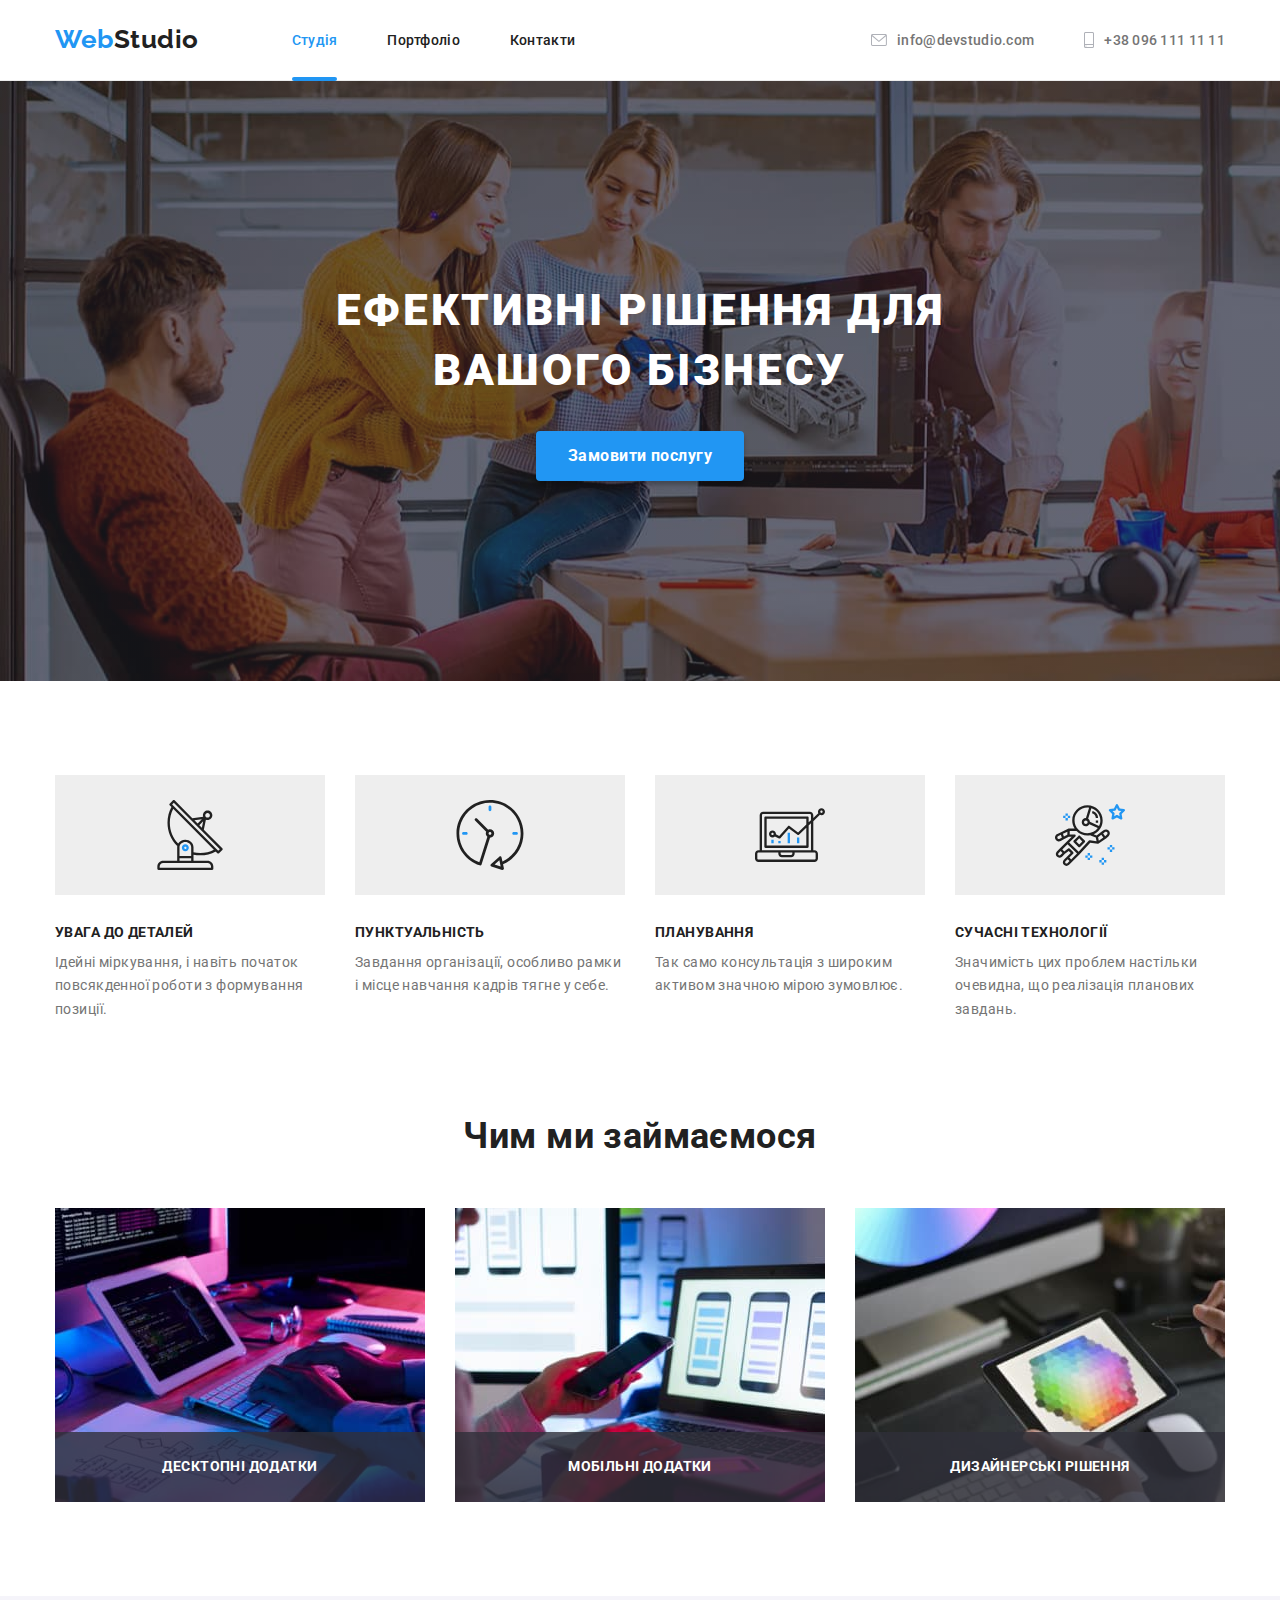
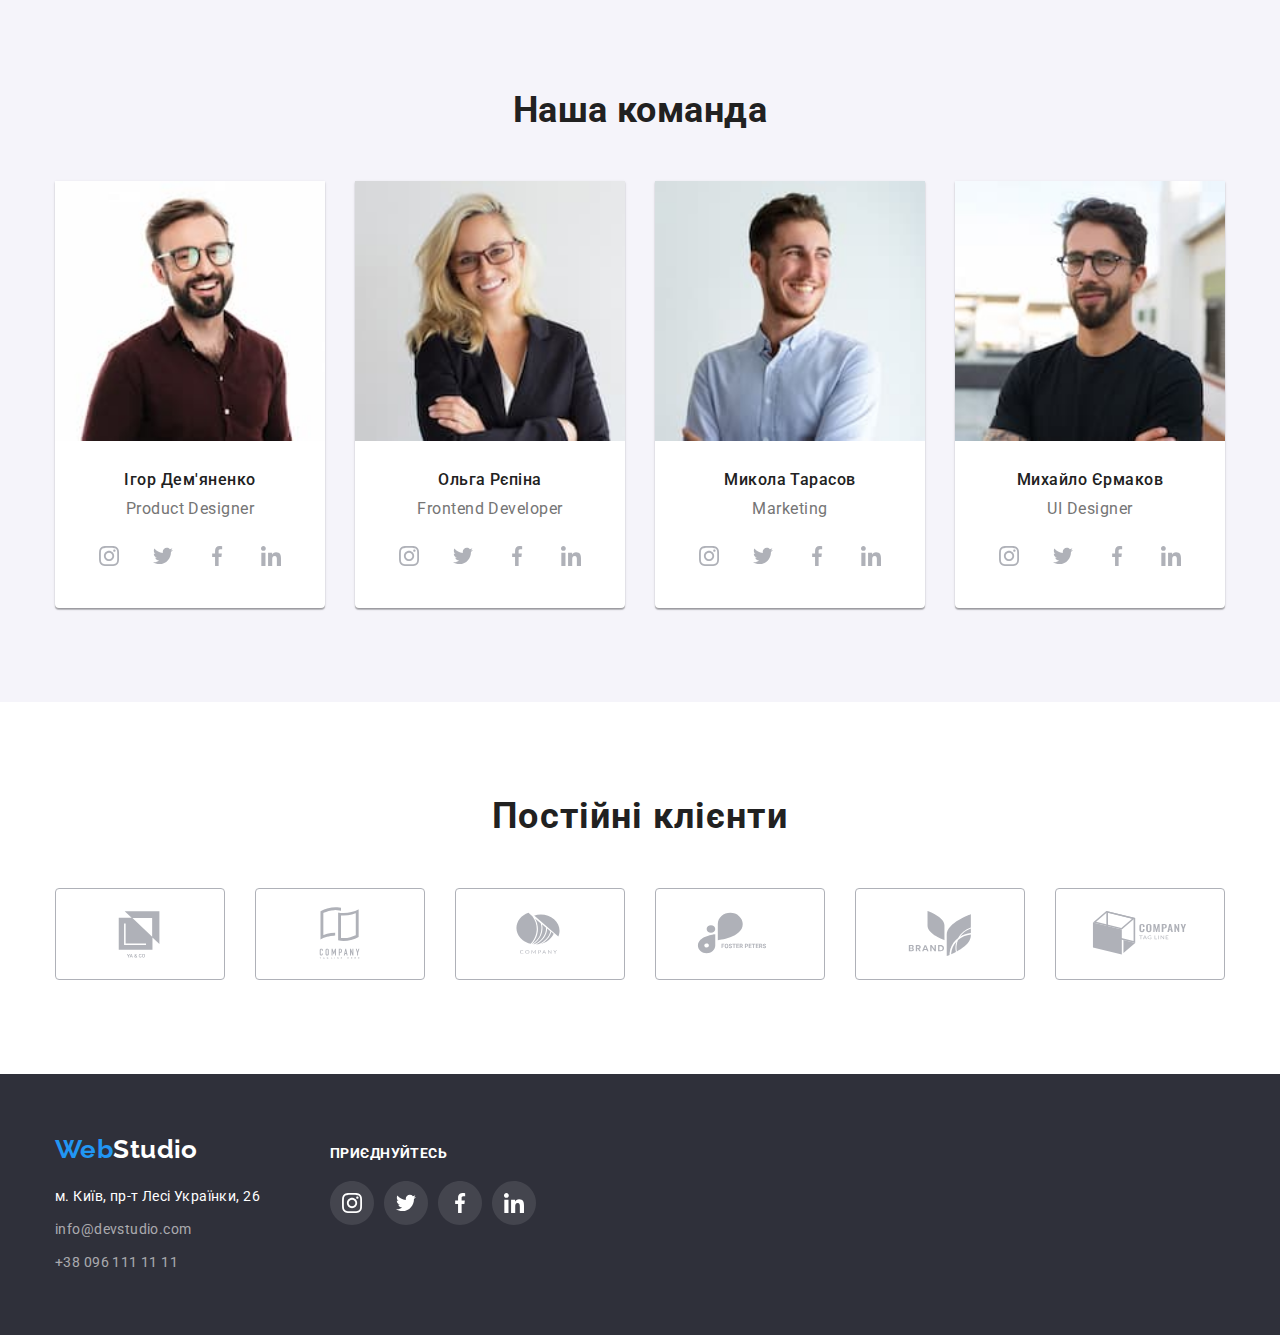
==== index.html @ b57c9b63 "added previos" ====
<!DOCTYPE html>
<html lang="uk">
  <head>
    <meta charset="UTF-8" />
    <meta http-equiv="X-UA-Compatible" content="IE=edge" />
    <meta name="viewport" content="width=device-width, initial-scale=1.0" />
    <title>Студія</title>
    <link
      rel="stylesheet"
      href="https://cdnjs.cloudflare.com/ajax/libs/modern-normalize/1.1.0/modern-normalize.min.css"
    />
    <link rel="stylesheet" href="./css/styles.css" />
    <link
      href="https://fonts.googleapis.com/css2?family=Oleo+Script&family=Raleway:wght@700&family=Roboto:wght@400;500;700;900&display=swap"
      rel="stylesheet"
    />
  </head>
  <body class="page">
    <header class="page-header">
      <div class="container page-container">
        <nav class="site-nav">
          <a href="./index.html" class="logo"><span class="logo-blue">Web</span>Studio</a>
          <ul class="site-nav-list">
            <li><a href="" class="link current">Студія</a></li>
            <li><a href="./portfolio.html" class="link">Портфоліо</a></li>
            <li><a href="" class="link item">Контакти</a></li>
          </ul>
        </nav>
        <ul class="auth-nav">
          <li>
            <a href="mailto:info@devstudio.com" class="link"
              ><svg class="env">
                <use href="./images/icons.svg#icon-envelope"></use></svg
              >info@devstudio.com</a
            >
          </li>
          <li>
            <a href="tel:+380961111111" class="link item"
              ><svg class="tel">
                <use href="./images/icons.svg#icon-smartphone"></use></svg
              >+38 096 111 11 11</a
            >
          </li>
        </ul>
      </div>
    </header>
    <main class="main">
      <section class="hero">
        <div class="container">
          <!-- секція-герой -->
          <h1 class="hero-title">Ефективні рішення для вашого бізнесу</h1>
          <button type="button" class="btn" data-modal-open>Замовити послугу</button>
        </div>
        <div class="backdrop is-hidden" data-modal>
			<div class="modal">
				<button type="button" class="close-btn" data-modal-close>
					<svg>
            <use href="./images/icons.svg#icon-close-svg"></use>
          </svg>
				</button>
			</div>
      </section>
      <section class="section">
        <div class="container">
          <!-- Особливості -->
          <h2 hidden class="visually-hidden">Головна</h2>
          <ul class="main-list">
            <li>
              <div>
                <svg>
                  <use href="./images/icons.svg#icon-antenna-1"></use>
                </svg>
              </div>
              <h3 class="list-title">УВАГА ДО ДЕТАЛЕЙ</h3>
              <p class="main-text">
                Ідейні міркування, і навіть початок повсякденної роботи з формування позиції.
              </p>
            </li>
            <li>
              <div>
                <svg>
                  <use href="./images/icons.svg#icon-clock-1"></use>
                </svg>
              </div>
              <h3 class="list-title">ПУНКТУАЛЬНІСТЬ</h3>
              <p class="main-text">
                Завдання організації, особливо рамки і місце навчання кадрів тягне у себе.
              </p>
            </li>
            <li>
              <div>
                <svg>
                  <use href="./images/icons.svg#icon-diagram-1"></use>
                </svg>
              </div>
              <h3 class="list-title">ПЛАНУВАННЯ</h3>
              <p class="main-text">
                Так само консультація з широким активом значною мірою зумовлює.
              </p>
            </li>
            <li>
              <div>
                <svg>
                  <use href="./images/icons.svg#icon-astronaut-1"></use>
                </svg>
              </div>
              <h3 class="list-title">СУЧАСНІ ТЕХНОЛОГІЇ</h3>
              <p class="main-text">
                Значимість цих проблем настільки очевидна, що реалізація планових завдань.
              </p>
            </li>
          </ul>
        </div>
      </section>
      <section class="section section-whatwedo">
        <!-- Чим займаємося -->
        <div class="container">
          <h2 class="title">Чим ми займаємося</h2>
          <ul class="items">
            <li class="item-photo">
              <img src="./images/WhatWedo/box1.jpg" alt="photo1" width="370" />
              <div class="card-element"><h3 class="card-title">Десктопні додатки</h3></div>
            </li>
            <li class="item-photo">
              <img src="./images/WhatWedo/box2.jpg" alt="photo2" width="370" />
              <div class="card-element"><h3 class="card-title">Мобільні додатки</h3></div>
            </li>
            <li class="item-photo">
              <img src="./images/WhatWedo/box3.jpg" alt="photo3" width="370" />
              <div class="card-element"><h3 class="card-title">Дизайнерські рішення</h3></div>
            </li>
          </ul>
        </div>
      </section>
      <section class="team-box section">
        <!-- Наша команда -->
        <h2 class="title">Наша команда</h2>
        <div class="container">
          <ul class="list-title-list">
            <li class="mate">
              <img src="./images/Team/1.jpg" alt="photo 1" width="270" />
              <h3 class="list-title">Ігор Дем'яненко</h3>
              <p class="main-text">Product Designer</p>
              <ul class="social-links">
                <li>
                  <a
                    href="./index.html"
                    target="_blank"
                    rel="noopener noreferrer"
                    class="social-link"
                    ><svg>
                      <use href="./images/icons.svg#icon-instagram-2"></use></svg
                  ></a>
                </li>
                <li>
                  <a
                    href="./index.html"
                    target="_blank"
                    rel="noopener noreferrer"
                    class="social-link"
                  >
                    <svg>
                      <use href="./images/icons.svg#icon-twitter-1"></use></svg
                  ></a>
                </li>
                <li>
                  <a
                    href="./index.html"
                    target="_blank"
                    rel="noopener noreferrer"
                    class="social-link"
                  >
                    <svg>
                      <use href="./images/icons.svg#icon-facebook-1"></use></svg
                  ></a>
                </li>
                <li>
                  <a
                    href="./index.html"
                    target="_blank"
                    rel="noopener noreferrer"
                    class="social-link"
                  >
                    <svg>
                      <use href="./images/icons.svg#icon-linkedin-1"></use></svg
                  ></a>
                </li>
              </ul>
            </li>
            <li class="mate">
              <img src="./images/Team/2.jpg" alt="photo2" width="270" />
              <h3 class="list-title">Ольга Рєпіна</h3>
              <p class="main-text">Frontend Developer</p>
              <ul class="social-links">
                <li>
                  <a
                    href="./index.html"
                    target="_blank"
                    rel="noopener noreferrer"
                    class="social-link"
                    ><svg>
                      <use href="./images/icons.svg#icon-instagram-2"></use></svg
                  ></a>
                </li>
                <li>
                  <a
                    href="./index.html"
                    target="_blank"
                    rel="noopener noreferrer"
                    class="social-link"
                  >
                    <svg>
                      <use href="./images/icons.svg#icon-twitter-1"></use></svg
                  ></a>
                </li>
                <li>
                  <a
                    href="./index.html"
                    target="_blank"
                    rel="noopener noreferrer"
                    class="social-link"
                  >
                    <svg>
                      <use href="./images/icons.svg#icon-facebook-1"></use></svg
                  ></a>
                </li>
                <li>
                  <a
                    href="./index.html"
                    target="_blank"
                    rel="noopener noreferrer"
                    class="social-link"
                  >
                    <svg>
                      <use href="./images/icons.svg#icon-linkedin-1"></use></svg
                  ></a>
                </li>
              </ul>
            </li>
            <li class="mate">
              <img src="./images/Team/3.jpg" alt="photo3" width="270" />
              <h3 class="list-title">Микола Тарасов</h3>
              <p class="main-text">Marketing</p>
              <ul class="social-links">
                <li>
                  <a
                    href="./index.html"
                    target="_blank"
                    rel="noopener noreferrer"
                    class="social-link"
                    ><svg>
                      <use href="./images/icons.svg#icon-instagram-2"></use></svg
                  ></a>
                </li>
                <li>
                  <a
                    href="./index.html"
                    target="_blank"
                    rel="noopener noreferrer"
                    class="social-link"
                  >
                    <svg>
                      <use href="./images/icons.svg#icon-twitter-1"></use></svg
                  ></a>
                </li>
                <li>
                  <a
                    href="./index.html"
                    target="_blank"
                    rel="noopener noreferrer"
                    class="social-link"
                  >
                    <svg>
                      <use href="./images/icons.svg#icon-facebook-1"></use></svg
                  ></a>
                </li>
                <li>
                  <a
                    href="./index.html"
                    target="_blank"
                    rel="noopener noreferrer"
                    class="social-link"
                  >
                    <svg>
                      <use href="./images/icons.svg#icon-linkedin-1"></use></svg
                  ></a>
                </li>
              </ul>
            </li>
            <li class="mate">
              <img src="./images/Team/4.jpg" alt="photo4" width="270" />
              <h3 class="list-title">Михайло Єрмаков</h3>
              <p class="main-text">UI Designer</p>

              <ul class="social-links">
                <li>
                  <a
                    href="./index.html"
                    target="_blank"
                    rel="noopener noreferrer"
                    class="social-link"
                    ><svg>
                      <use href="./images/icons.svg#icon-instagram-2"></use></svg
                  ></a>
                </li>
                <li>
                  <a
                    href="./index.html"
                    target="_blank"
                    rel="noopener noreferrer"
                    class="social-link"
                  >
                    <svg>
                      <use href="./images/icons.svg#icon-twitter-1"></use></svg
                  ></a>
                </li>
                <li>
                  <a
                    href="./index.html"
                    target="_blank"
                    rel="noopener noreferrer"
                    class="social-link"
                  >
                    <svg>
                      <use href="./images/icons.svg#icon-facebook-1"></use></svg
                  ></a>
                </li>
                <li>
                  <a
                    href="./index.html"
                    target="_blank"
                    rel="noopener noreferrer"
                    class="social-link"
                  >
                    <svg>
                      <use href="./images/icons.svg#icon-linkedin-1"></use></svg
                  ></a>
                </li>
              </ul>
            </li>
          </ul>
        </div>
      </section>
      <section class="section">
        <div class="container">
          <h2 class="clients-title">Постійні клієнти</h2>
          <ul class="client-logo">
            <li>
              <a href="./index.html" target="_blank" rel="noopener noreferrer" class="logo-box">
                <svg>
                  <use href="./images/icons.svg#icon-Logo"></use>
                </svg>
              </a>
            </li>
            <li>
              <a href="./index.html" target="_blank" rel="noopener noreferrer" class="logo-box">
                <svg><use href="./images/icons.svg#icon-Logo-1"></use></svg>
              </a>
            </li>
            <li>
              <a href="./index.html" target="_blank" rel="noopener noreferrer" class="logo-box">
                <svg><use href="./images/icons.svg#icon-Logo-2"></use></svg>
              </a>
            </li>
            <li>
              <a href="./index.html" target="_blank" rel="noopener noreferrer" class="logo-box">
                <svg><use href="./images/icons.svg#icon-Logo-3"></use></svg>
              </a>
            </li>
            <li>
              <a href="./index.html" target="_blank" rel="noopener noreferrer" class="logo-box">
                <svg><use href="./images/icons.svg#icon-Logo-4"></use></svg>
              </a>
            </li>
            <li>
              <a href="./index.html" target="_blank" rel="noopener noreferrer" class="logo-box">
                <svg><use href="./images/icons.svg#icon-Logo-5"></use></svg>
              </a>
            </li>
          </ul>
        </div>
      </section>
    </main>
    <footer class="footer">
      <!-- Підвал -->
      <div class="container footer-container">
        <div>
          <a href="./index.html" class="logo-footer"><span class="logo-blue">Web</span>Studio</a>
          <address>
            <ul class="contacts-list">
              <li>
                <a href="https://goo.gl/maps/DitQ5L7CLAvDK1iu7" target="_blank" class="link"
                  >м. Київ, пр-т Лесі Українки, 26</a
                >
              </li>
              <li><a href="mailto:info@devstudio.com" class="link-to">info@devstudio.com</a></li>
              <li><a href="tel:+380961111111" class="link-to">+38 096 111 11 11</a></li>
            </ul>
          </address>
        </div>
        <div class="thumb">
          <strong class="footer-title">приєднуйтесь</strong>
          <ul class="our-socials">
            <li>
              <a href="./index.html" target="_blank" rel="noopener noreferrer">
                <svg>
                  <use href="./images/icons.svg#icon-Ellipse-3"></use>
                </svg>
              </a>
            </li>
            <li>
              <a href="./index.html" target="_blank" rel="noopener noreferrer">
                <svg>
                  <use href="./images/icons.svg#icon-Ellipse-2"></use>
                </svg>
              </a>
            </li>
            <li>
              <a href="./index.html" target="_blank" rel="noopener noreferrer">
                <svg>
                  <use href="./images/icons.svg#icon-Ellipse-1"></use>
                </svg>
              </a>
            </li>
            <li>
              <a href="./index.html" target="_blank" rel="noopener noreferrer">
                <svg>
                  <use href="./images/icons.svg#icon-Ellipse"></use>
                </svg>
              </a>
            </li>
          </ul>
        </div>
      </div>
    </footer>
    <script src="./js/modal.js"></script>
  </body>
</html>
---- css/styles.css ----
:root {
  --primary-text-color: #757575;
  --secondary-text-color: #212121;
  --accent-color: #2196f3;
  --main-backgroud-color: #f5f5f5;
  --dark-background-color: #2f303a;
  --background-color-header: #ffffff;
  --filters-color: #f5f4fa;
  --addinational-background-color: #eeeeee;
  --links-color: rgba(255, 255, 255, 0.6);
  --border-color: #ececec;
  --fill-color: #afb1b8;
  --background-elements: rgba(47, 48, 58, 0.8);
  --modal-backdrop-color: rgba(0, 0, 0, 0.2);
  --background-cards: rgba(33, 150, 243, 0.9);
}
/*   основний колір тексту  #757575 */
/* вторинний колір тексту #212121 */
/* білий #FFFFFF */
/* акцент #2196F3 */

/* колір шапки #FFFFFF */
/* основний колір фону #F5F5F5 */
/* колір фона 1 #F5F4FA */
/* колір фона 2 #2F303A */
a {
  transition-property: color, background-color, fill;
  transition-duration: 250ms;
  transition-timing-function: cubic-bezier(0.4, 0, 0.2, 1);
}
h1,
h2,
h3,
h4,
h5,
h6,
p {
  margin: 0;
}
ul,
ol {
  list-style: none;
  padding: 0;
  margin: 0;
}
img {
  display: block;
  max-width: 100%;
  height: auto;
}
a {
  text-decoration: none;
}

.container {
  width: 1200px;
  margin-left: auto;
  margin-right: auto;
  padding-left: 15px;
  padding-right: 15px;
}
.section {
  padding: 94px 0;
}

.page {
  background-color: var(--main-background-color);
  font-family: 'Roboto', sans-serif;
  font-style: normal;
  font-size: 14px;
  letter-spacing: 0.03em;
  color: var(--primary-text-color);
}
li {
  list-style-type: none;
}
/* header styles */
.site-nav a {
  position: relative;
}
.current::after {
  content: '';
  position: absolute;
  width: 100%;
  height: 4px;
  left: 0;
  bottom: -1px;

  background: var(--accent-color);
  border-radius: 2px;
}

.site-nav,
.site-nav-list,
.auth-nav {
  display: flex;
  align-items: center;
}
.auth-nav svg {
  width: 16px;
  height: 12px;
  margin-right: 10px;
}
.auth-nav .tel {
  width: 10px;
  height: 16px;
}
.link :hover .env {
  color: var(--accent-color);
}
.page-container {
  display: flex;
}
.page .logo,
.logo-footer {
  font-family: 'Raleway', sans-serif;
  font-style: normal;
  font-weight: 700;
  font-size: 26px;
  line-height: 1.2;
}
.page-header {
  border-bottom: 1px solid var(--border-color);
  background-color: var(--background-color-header);
}
.logo {
  color: var(--secondary-text-color);
}
.logo-blue {
  color: var(--accent-color);
}
.site-nav a,
.auth-nav a {
  padding-bottom: 32px;
  padding-top: 32px;
  display: block;
  margin-right: 50px;

  text-decoration: none;
  font-weight: 500;
  font-size: 14px;
  line-height: 1.15;
  letter-spacing: 0.02em;
}
.site-nav a {
  color: var(--secondary-text-color);
}
.site-nav .logo {
  padding-top: 24px;
  padding-bottom: 25px;
  margin-right: 93px;
}
.auth-nav {
  margin-left: auto;
}
.auth-nav .item,
.site-nav .item {
  margin-right: 0;
}
.auth-nav .link {
  display: flex;
  align-items: center;
  color: var(--primary-text-color);
  fill: var(--fill-color);
}
.link.current {
  color: var(--accent-color);
}
.link:hover,
.link:focus {
  cursor: pointer;
  color: var(--accent-color);
  fill: var(--accent-color);
}
/* hero styles */

.hero {
  max-width: 1600px;
  margin-left: auto;
  margin-right: auto;
  padding: 200px 0;
  text-align: center;
  color: var(--background-color-header);
  background-color: var(--dark-background-color);
  background-image: linear-gradient(rgba(47, 48, 58, 0.4), rgba(47, 48, 58, 0.4)),
    url('../images/img-hero.jpg');
}
.hero-title {
  width: 696px;
  margin: 0 auto;

  font-weight: 900;
  font-size: 44px;
  line-height: 1.36;
  text-align: center;
  letter-spacing: 0.06em;
  text-transform: uppercase;
}
.btn {
  border: none;
  border-radius: 4px;
  padding: 10px 32px 10px 32px;
  margin-top: 30px;

  color: var(--background-color-header);
  background-color: var(--accent-color);
  font-weight: 700;
  font-size: 16px;
  line-height: 1.88;
  letter-spacing: 00.03em;
  font-family: inherit;
  box-shadow: 0px 4px 4px rgba(0, 0, 0, 0.25);
}

/* modal window */
.backdrop {
  position: fixed;
  width: 100%;
  height: 100vh;
  left: 0px;
  top: 0px;

  opacity: 1;

  background-color: var(--modal-backdrop-color);
  z-index: 2;

  transition: opacity 250ms cubic-bezier(0.4, 0, 0.2, 1); 

}

.backdrop.is-hidden {
  pointer-events: none;
  opacity: 0;
}

.backdrop.is-hidden .modal {
   transform: translate(-50%, -50%) scale(0.8);
}
.modal {
  position: absolute;
  top: 50%;
  left: 50%;
  transform: translate(-50%, -50%) scale(1);
  width: 528px;
  height: 581px;

  background-color: var(--background-color-header);
  transition: transform 250ms cubic-bezier(0.4, 0, 0.2, 1);

}
.close-btn {
  position: absolute;
  top: 8px;
  right: 8px;
  width: 30px;
  height: 30px;
  background-color: var(--background-color-header);
  cursor: pointer;

  display: flex;
  justify-content: center;
  align-items: center;
  border: 1px solid rgba(0, 0, 0, 0.1);
  border-radius: 50%;
}

/* main styles */

.main-list {
  gap: 30px;
  display: flex;
}
.main-list div {
  background-color: var(--addinational-background-color);
  width: 270px;
  height: 120px;
  display: flex;
  align-items: center;
  justify-content: center;
  margin-bottom: 30px;
}
.main-list svg {
  width: 70px;
  height: 70px;
}
.main-list li {
  width: 270px;
}
/* .main-list li:not(:last-child){
      margin-right: 30px;
} */
main .main {
  background-color: var(--main-backgroud-color);
}
.list-title-list li {
  background-color: var(--background-color-header);
}
.list-title {
  margin: auto;
  margin-bottom: 10px;

  color: var(--secondary-text-color);
  font-weight: 500;
  font-size: 16px;
  line-height: 1.17;
  letter-spacing: 0.03em;
}
.main-list .list-title {
  margin-bottom: 10px;

  font-weight: 700;
  font-size: 14px;
  line-height: 1.12;
}

/* What we do */
.section-whatwedo {
  padding-top: 0;
}
.card-title {
  font-weight: 700;
  font-size: 14px;
  line-height: 1.07px;
  text-transform: uppercase;

  color: var(--background-color-header);
}
.card-element {
  display: flex;
  justify-content: center;
  align-items: center;
  position: absolute;

  width: 370px;
  height: 70px;
  bottom: 0px;
  left: 0px;

  background-color: var(--background-elements);
}
.title {
  margin-bottom: 50px;
  color: var(--secondary-text-color);
  font-weight: 700;
  font-size: 36px;
  line-height: 1.16;
  text-align: center;
}
.items {
  display: flex;
  gap: 30px;
}
.item-photo {
  position: relative;
  width: 370px;
}
.portfolio .list-title {
  font-weight: 700;
  font-size: 18px;
  line-height: 2;
}
/* Team section */
.team-box {
  background-color: var(--filters-color);
}
.list-title-list img {
  margin-bottom: 30px;
}
.list-title-list {
  display: flex;
  gap: 30px;
}
.list-title-list .social-links {
  justify-content: center;
  align-items: center;
  display: flex;
  gap: 10px;
  height: 44px;
  margin-bottom: 30px;
}
.list-title-list svg {
  width: 20px;
  height: 20px;
  fill: var(--fill-color);
}
.social-link {
  display: block;
  height: 44px;
  border-radius: 50%;
  width: 100%;
  height: 100%;
}
.social-link:hover,
.social-link:focus {
  background-color: var(--accent-color);
  fill: var(--background-color-header);
}
.social-link:hover svg,
.social-link:focus svg {
  fill: var(--background-color-header);
}
.social-links .social-link {
  width: 44px;
  height: 44px;
  display: flex;
  align-items: center;
  justify-content: center;
}

.list-title-list .mate {
  text-align: center;
  width: 270px;
  /* shadows */
  box-shadow: 0px 1px 3px rgba(0, 0, 0, 0.12), 0px 1px 1px rgba(0, 0, 0, 0.14),
    0px 2px 1px rgba(0, 0, 0, 0.2);
  border-radius: 0px 0px 4px 4px;
}

.main-text {
  color: var(--primary-text-color);
  font-weight: 400;
  font-size: 14px;
  line-height: 1.7;
  letter-spacing: 0.03em;
}
.team-box .main-text {
  margin-bottom: 16px;
  font-weight: 400;
  font-size: 16px;
  line-height: 1.18;
}
.portfolio .main-text {
  font-weight: 400;
  font-size: 16px;
  line-height: 1.87;
}

/* Clients */
.clients-title {
  font-weight: 700;
  font-size: 36px;
  line-height: 1.16;
  text-align: center;
  letter-spacing: 0.03em;
  margin-bottom: 50px;
  color: var(--secondary-text-color);
}
.client-logo {
  display: flex;
  gap: 30px;
  justify-content: center;
}
.client-logo svg {
  fill: var(--fill-color);
  width: 106px;
  height: 60px;
}
.logo-box {
  display: flex;
  justify-content: center;
  align-items: center;
  width: 170px;
  height: 92px;
  border: 1px solid var(--fill-color);
  border-radius: 4px;
}
.logo-box:hover,
.logo-box:focus {
  border-color: var(--accent-color);
}

.logo-box:hover svg,
.logo-box:focus svg {
  fill: var(--accent-color);
}
/* page 2 */

.buttons-list li:not(:first-child) {
  margin-left: 8px;
}
.btn-page {
  border: var(--filters-color);
  border-radius: 4px;
  padding: 6px 22px 6px 22px;
  background-color: var(--filters-color);
  color: var(--secondary-text-color);
  font-weight: 500;
  font-size: 16px;
  line-height: 1.62;
  font-family: inherit;

  transition-property: color, background-color;
  transition-duration: 250ms;
  transition-timing-function: cubic-bezier(0.4, 0, 0.2, 1);
}
.btn-page:hover,
.btn-page:focus {
  cursor: pointer;
  background-color: var(--accent-color);
  color: var(--background-color-header);
  box-shadow: 0px 3px 1px rgba(0, 0, 0, 0.1), 0px 1px 2px rgba(0, 0, 0, 0.08),
    0px 2px 2px rgba(0, 0, 0, 0.12);
}
.buttons-list {
  display: flex;
  justify-content: center;
  padding-bottom: 50px;

  background-color: var(--background-color-header);
}
.portfolio {
  display: flex;
  flex-wrap: wrap;
  gap: 30px;
}
.portfolio li {
  background-color: var(--background-color-header);
}
.port-link:hover,
.port-link:focus {
  display: block;
  box-shadow: 0px 4px 4px rgba(0, 0, 0, 0.25);
}
.port-box {
  padding: 20px 24px;
  border: 1px solid var(--addinational-background-color);
  border-top: none;
}

.port-card {
  position: relative;
  top: 0;
  left: 0;
  overflow: hidden;
}

.port-card-text {
  position: absolute;
  top: 0;
  left: 0;
  height: 100%;
  padding: 63px 24px;

  background-color: var(--background-cards);
  color: var(--background-color-header);
  font-size: 18px;
  line-height: 1.5;

  transform: translateY(101%);
  transition-property: transform;
  transition-duration: 250ms;
  transition-timing-function: cubic-bezier(0.4, 0, 0.2, 1);
}

.port-link:hover .port-card-text,
.port-link:focus .port-card-text {
  transform: translateY(0);
}
/* footer styles */
.footer {
  padding: 60px 0px;
  background-color: var(--dark-background-color);
}
.footer-container {
  display: flex;
  align-items: baseline;
}
.our-socials {
  display: flex;
  gap: 10px;
  margin-top: 20px;
}
.thumb {
  margin-left: 70px;
}
.footer-title {
  font-weight: 700;
  font-size: 14px;
  line-height: 1.07;
  letter-spacing: 0.03em;
  text-transform: uppercase;
  color: var(--background-color-header);
}
.our-socials svg {
  width: 44px;
  height: 44px;
  fill: var(--background-color-header);
}
.our-socials a {
  display: block;
  width: 44px;
  height: 44px;
  border-radius: 50%;
}
.our-socials a:hover,
.our-socials a:focus {
  background-color: var(--accent-color);
}
.contacts-list {
  margin-top: 20px;
}
.logo-footer {
  text-decoration: none;
  color: var(--background-color-header);
}
.contacts-list a {
  color: var(--background-color-header);
  text-decoration: none;
  font-style: normal;
}
.contacts-list li:not(:last-child) {
  margin-bottom: 9px;
}
.footer .link-to {
  color: var(--links-color);
  font-style: normal;
  font-weight: 400;
  font-size: 14px;
  line-height: 1.71;
}
.footer .link {
  font-weight: 400;
  font-size: 14px;
  line-height: 1.71;
}
.footer .link-to:hover,
.footer .link-to:focus {
  color: var(--accent-color);
}
.no-scroll {
  overflow: hidden;
}
.visually-hidden {
  position: absolute;
  white-space: nowrap;
  width: 1px;
  height: 1px;
  overflow: hidden;
  border: 0;
  padding: 0;
  clip: rect(0 0 0 0);
  clip-path: inset(50%);
  margin: -1px;
}
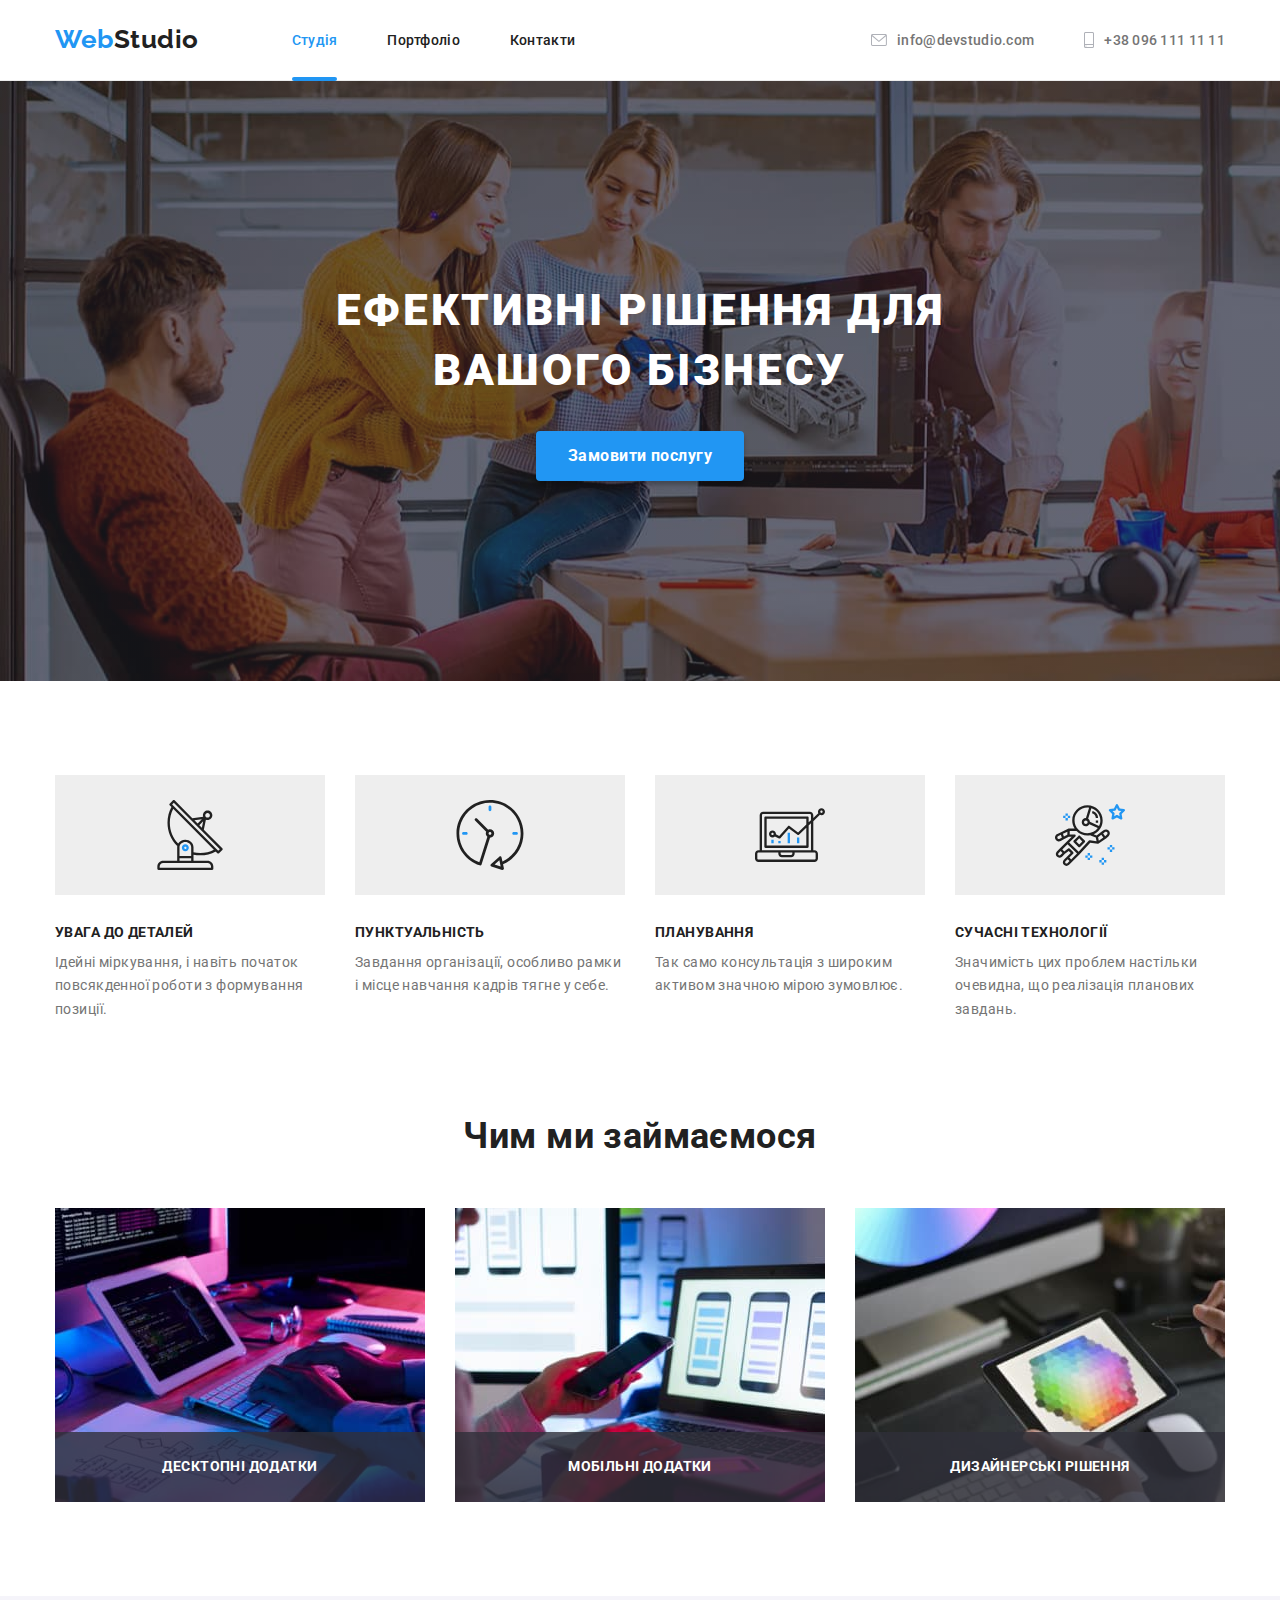
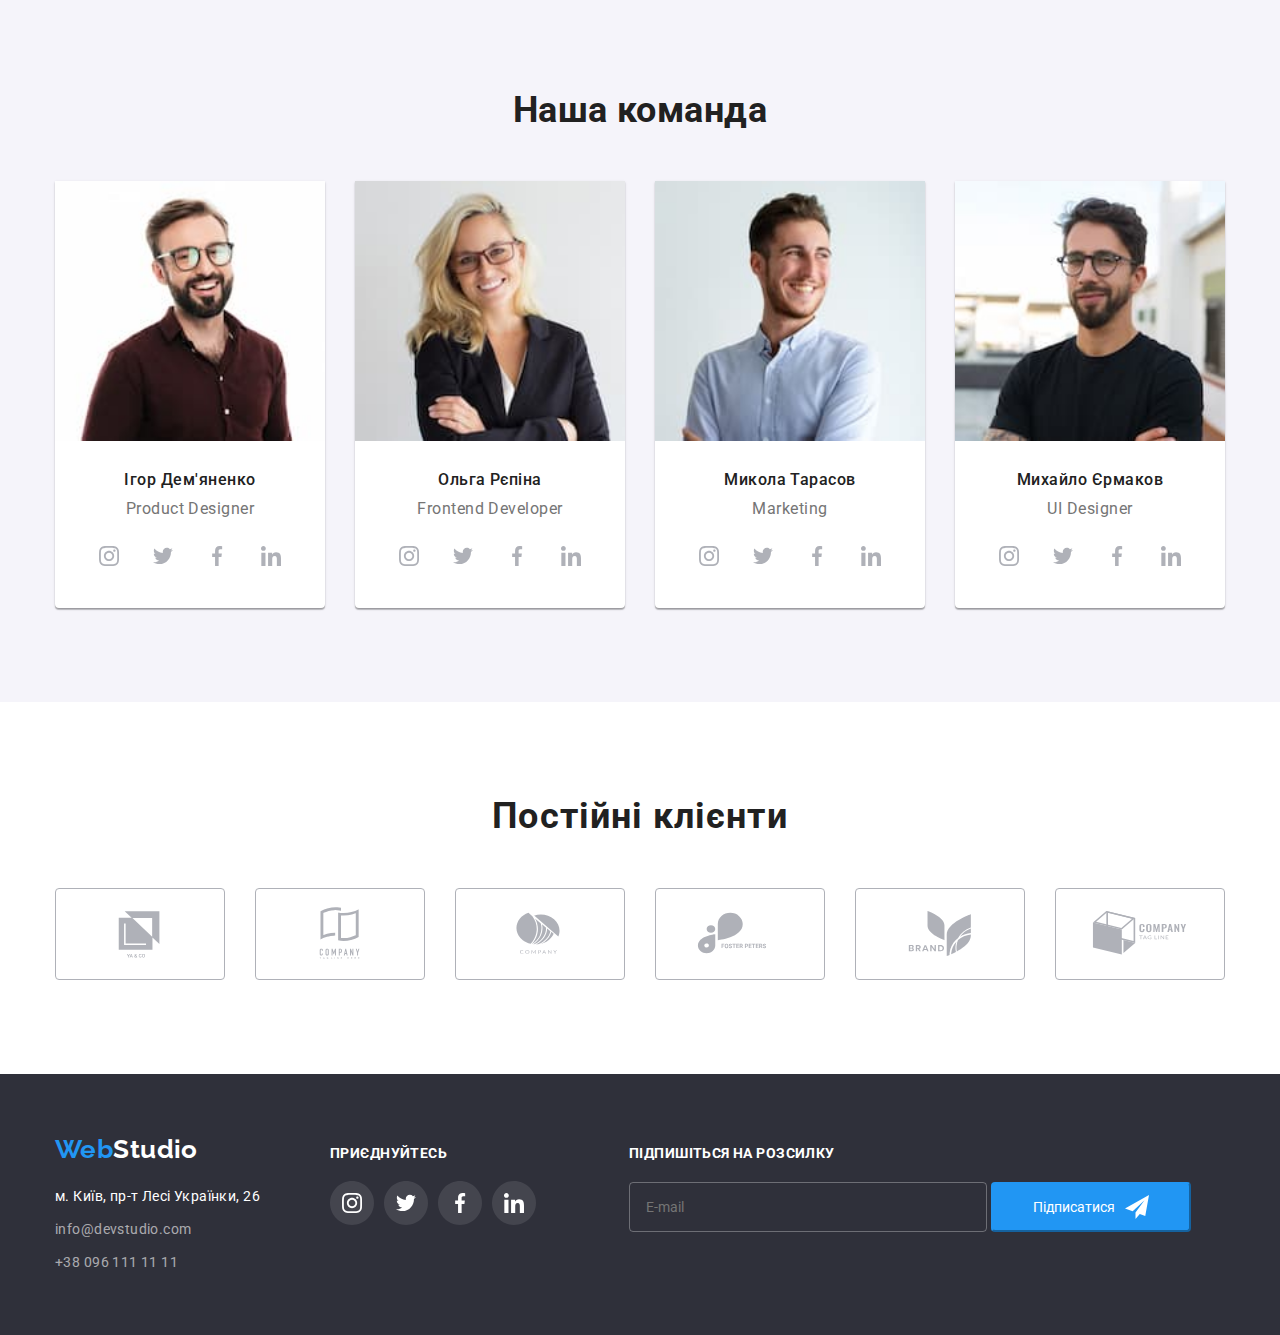
==== commit 684acd96: "added forms" ====
--- a/index.html
+++ b/index.html
@@ -58,6 +58,37 @@
             <use href="./images/icons.svg#icon-close-svg"></use>
           </svg>
 				</button>
+        <h2 class="modal-title">Залиште свої дані, ми вам передзвонимо</h2>
+        <form action="#" class="form">
+          <div class="form-box">
+            <label  class="form-field"><span class="form-title">Ім'я</span>
+            <input type="text" name="name" class="field-input" required />
+            <svg class="form-icon">
+              <use href="./images/icons.svg#icon-person-black"></use>
+            </svg>
+          </label>
+            <label  class="form-field"><span class="form-title">Телефон</span>  <input type="tel" name="phone" class="field-input" required />
+            <svg class="form-icon">
+              <use href="./images/icons.svg#icon-phone-black"></use>
+            </svg></label>
+            <label  class="form-field"><span class="form-title">Пошта</span>  <input type="email" name="mail" class="field-input" required />
+            <svg class="form-icon">
+              <use href="./images/icons.svg#icon-email-black"></use>
+            </svg></label>
+            <label class="form-field"><span class="form-title">Коментар</span>
+            <textarea name="comment" rows="8" class="field-input text-area" placeholder="Введіть текст"></textarea>
+          </div>
+            <label class="agree">
+					<input type="checkbox" name="agreement" class="checkbox" required />
+					<svg class="checkbox-icon">
+						<use href="./images/icons.svg#icon-check"></use>
+					</svg>
+          
+					Погоджуюся з розсилкою та приймаю <a href="./index.html" class="agreement-link">Умови договору</a>
+				</label>
+
+				<button type="submit" class="submit-btn">Відправити</button>
+        </form>
 			</div>
       </section>
       <section class="section">
@@ -431,6 +462,16 @@
             </li>
           </ul>
         </div>
+        <div class="subs-box">
+				<b class="subs-title">Підпишіться на розсилку</b>
+				<form action="#" name="subscribe-form">
+					<input type="email" class="subs-input" placeholder="E-mail" />
+					<button type="submit" class="subs-btn">Підписатися
+						<svg class="subs-icon">
+							<use href="./images/icons.svg#icon-send"></use>
+						</svg></button>
+				</form>
+			</div>
       </div>
     </footer>
     <script src="./js/modal.js"></script>
--- a/css/styles.css
+++ b/css/styles.css
@@ -225,8 +225,7 @@
   background-color: var(--modal-backdrop-color);
   z-index: 2;
 
-  transition: opacity 250ms cubic-bezier(0.4, 0, 0.2, 1); 
-
+  transition: opacity 250ms cubic-bezier(0.4, 0, 0.2, 1);
 }
 
 .backdrop.is-hidden {
@@ -235,7 +234,7 @@
 }
 
 .backdrop.is-hidden .modal {
-   transform: translate(-50%, -50%) scale(0.8);
+  transform: translate(-50%, -50%) scale(0.8);
 }
 .modal {
   position: absolute;
@@ -247,7 +246,6 @@
 
   background-color: var(--background-color-header);
   transition: transform 250ms cubic-bezier(0.4, 0, 0.2, 1);
-
 }
 .close-btn {
   position: absolute;
@@ -265,6 +263,150 @@
   border-radius: 50%;
 }
 
+
+.close-btn:hover svg {
+  fill:var(--accent-color)
+}
+
+/*  Form styles  */
+
+.modal-title {
+  display: block;
+  text-align: center;
+  margin-bottom: 12px;
+  margin-top: 40px;
+
+  font-size: 20px;
+  font-weight: 700;
+  line-height: 1.15;
+
+  color: var(--secondary-text-color);
+}
+
+.form {
+  margin: 0 auto;
+  display: flex;
+  flex-direction: column;
+  margin-bottom: 20px;
+  width: 448px;
+  height: 342px;
+}
+
+.form-field {
+  position: relative;
+  display: flex;
+  flex-direction: column;
+  margin-bottom: 10px;
+}
+
+.form-field:last-child {
+  margin-bottom: 0;
+}
+
+.field-input {
+  position: relative;
+  border: 0;
+  height: 40px;
+  padding-left: 42px;
+  border: 1px solid rgba(33, 33, 33, 0.2);
+  border-radius: 4px;
+  outline: none;
+}
+
+.text-area {
+  padding: 12px 16px;
+  min-width: 448px;
+  min-height: 120px;
+
+  resize: none;
+}
+
+.form-title {
+  text-align: left;
+
+  margin-bottom: 4px;
+
+  font-size: 12px;
+  line-height: 1.17;
+  letter-spacing: 0.01em;
+
+  color: var(--primary-text-color);
+}
+
+.form-icon {
+  position: absolute;
+  height: 18px;
+  width: 18px;
+  left: 12px;
+  top: 50%;
+  fill: var(--secondary-text-color);
+}
+
+.field-input:focus + .form-icon {
+  fill: var(--accent-color);
+}
+
+.agree {
+  display: flex;
+  margin-bottom: 30px;
+  margin-top: 20px;
+
+  text-align: center;
+  margin-left: 12px;
+
+  color: var(--primary-text-color);
+}
+
+.checkbox {
+  appearance: none;
+  position: absolute;
+}
+
+.agreement-link {
+  margin-left: 5px;
+
+  color: var(--accent-color);
+  text-decoration: underline;
+}
+
+.checkbox-icon {
+  display: block;
+  width: 16px;
+  height: 15px;
+
+  border: 2px solid var(--secondary-text-color);
+  border-radius: 2px;
+  margin-right: 8px;
+  fill: var(--background-color-header);
+}
+
+.checkbox:checked + .checkbox-icon {
+  background-color: var(--accent-color);
+  border-color: var(--accent-color);
+}
+
+.submit-btn {
+  margin: 0 auto;
+  min-width: 200px;
+  min-height: 50px;
+
+  font-weight: 700;
+  font-size: 16px;
+  line-height: 1.87;
+  letter-spacing: 0.06em;
+
+  background-color: var(--accent-color);
+  border: none;
+  color: var(--background-color-header);
+  border-radius: 4px;
+
+  text-shadow: 0px 4px 4px rgba(0, 0, 0, 0.25);
+}
+
+.submit-btn:hover,
+.submit-btn:focus {
+  box-shadow: 0px 4px 4px rgba(0, 0, 0, 0.15);
+}
 /* main styles */
 
 .main-list {
@@ -628,6 +770,63 @@
 .footer .link-to:focus {
   color: var(--accent-color);
 }
+
+/* subs-box styles */
+
+.subs-box {
+  display: block;
+  margin-left: 93px;
+
+  width: 570px;
+  height: 86px;
+}
+
+.subs-title {
+  font-weight: 700;
+  font-size: 14px;
+  line-height: 1.14;
+  text-transform: uppercase;
+
+  color: var(--background-color-header);
+}
+
+.subs-input {
+  margin-top: 20px;
+  width: 358px;
+  height: 50px;
+  color: var(--hero-text-color);
+  background-color: transparent;
+  border: 1px solid rgba(255, 255, 255, 0.3);
+  border-radius: 4px;
+  padding-left: 16px;
+  outline: none;
+  box-shadow: (0px 4px 4px rgba(0, 0, 0, 0.15));
+}
+
+.subs-btn {
+  width: 200px;
+  height: 50px;
+
+  display: inline-flex;
+  justify-content: center;
+  align-items: center;
+  margin-left: 1px;
+
+  border-radius: 4px;
+
+  border-color: var(--accent-color);
+
+  color: var(--background-color-header);
+  background-color: var(--accent-color);
+  box-shadow: (0px 4px 4px rgba(0, 0, 0, 0.25));
+}
+
+.subs-icon {
+  width: 24px;
+  height: 24px;
+  margin-left: 10px;
+}
+
 .no-scroll {
   overflow: hidden;
 }
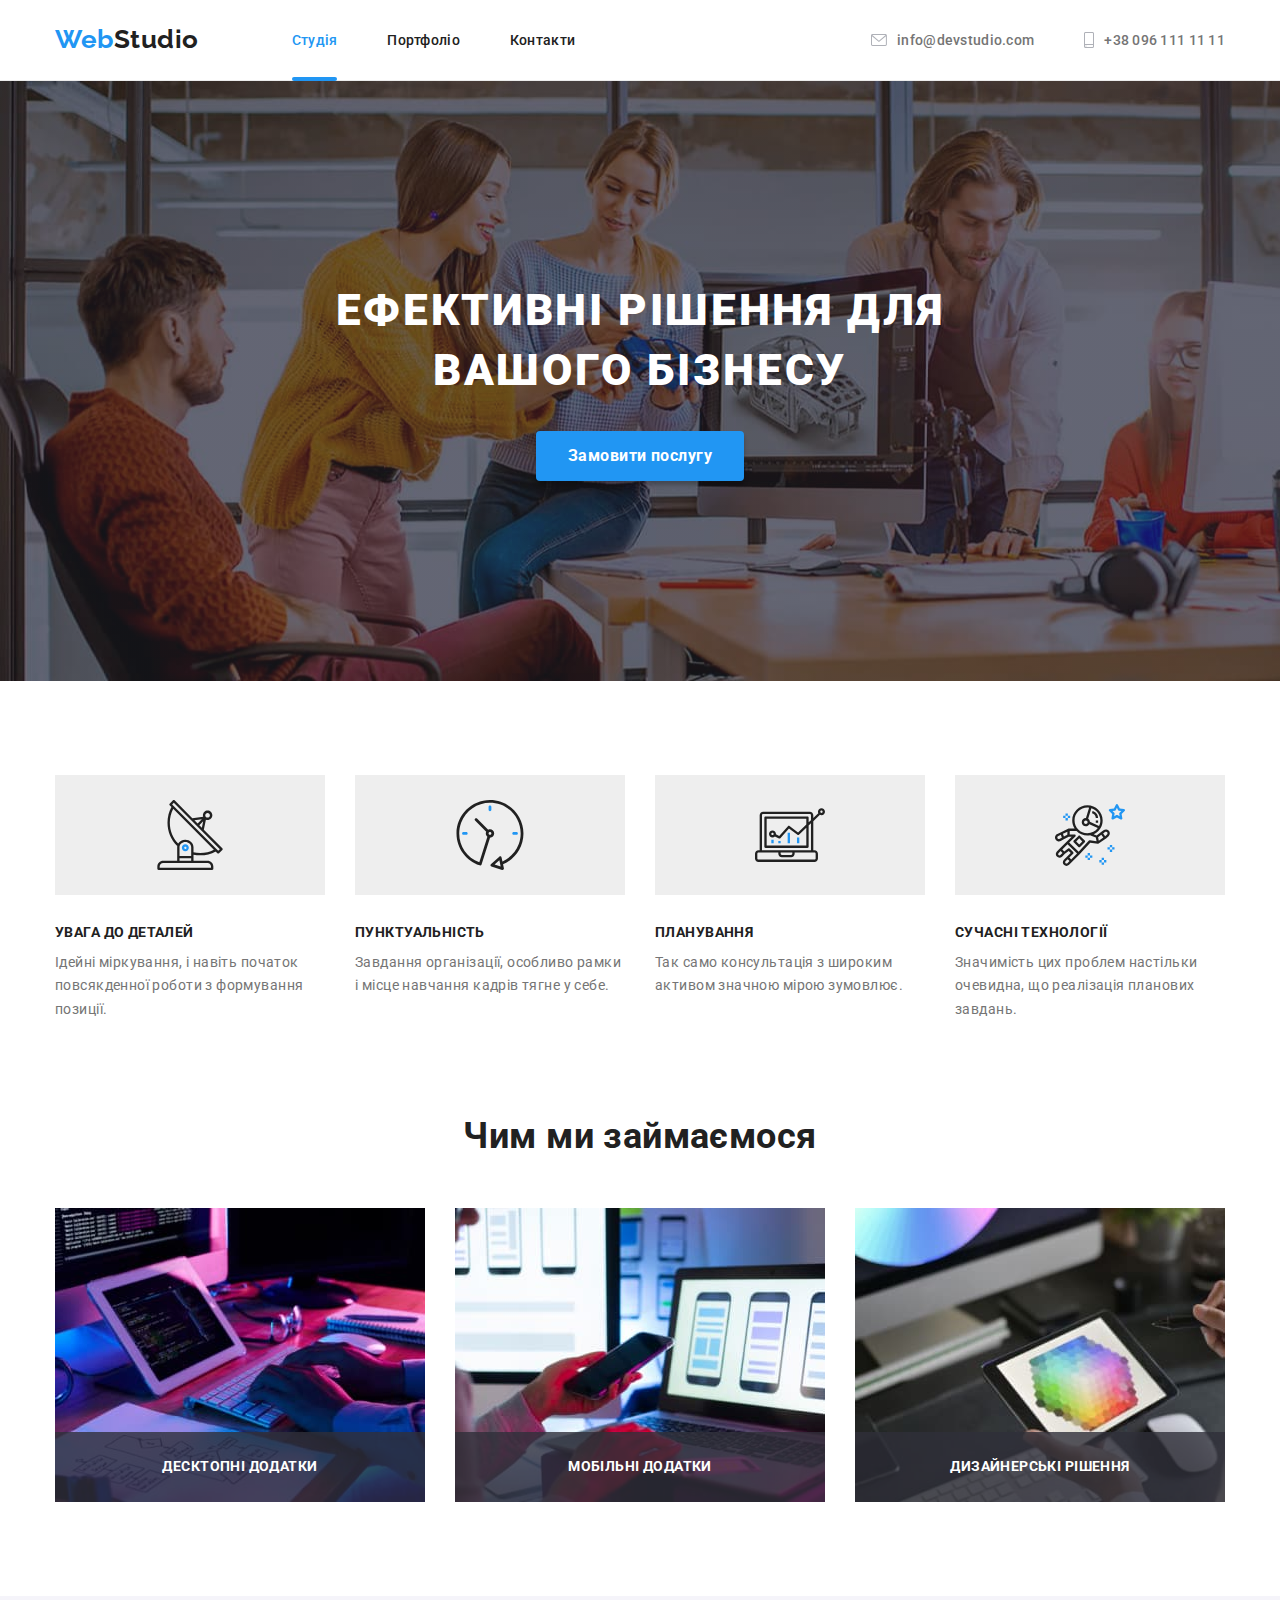
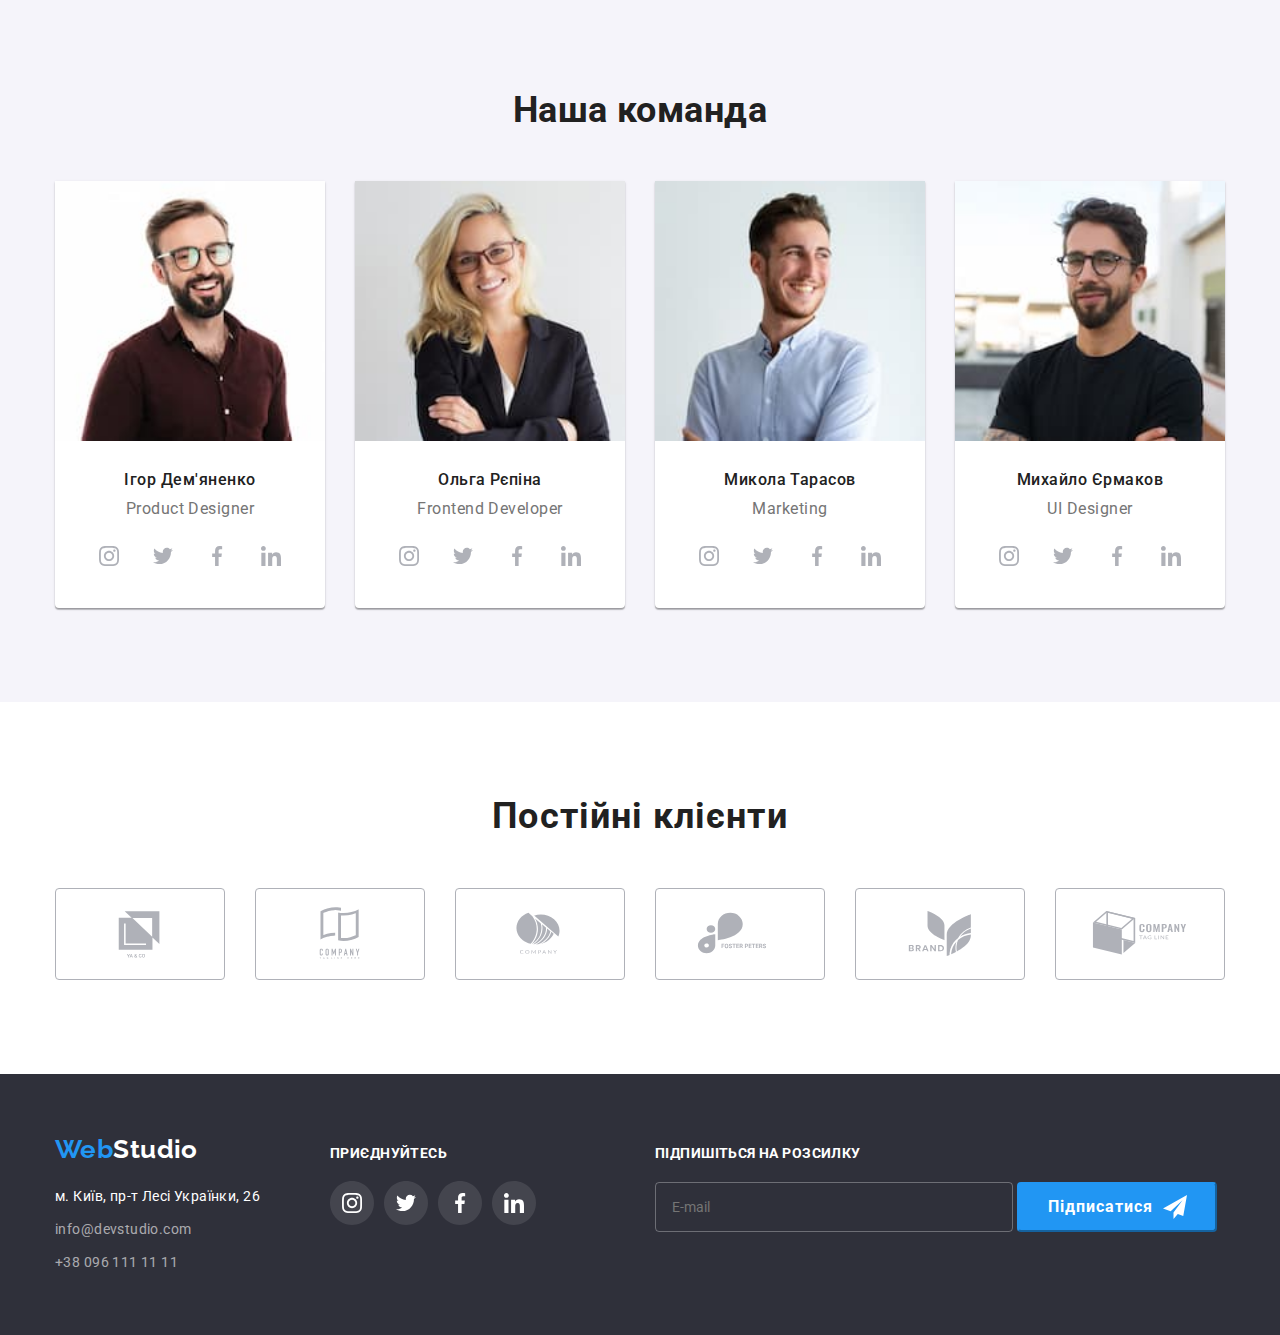
==== commit 8b1989f9: "fixed css" ====
--- a/index.html
+++ b/index.html
@@ -58,7 +58,7 @@
             <use href="./images/icons.svg#icon-close-svg"></use>
           </svg>
 				</button>
-        <h2 class="modal-title">Залиште свої дані, ми вам передзвонимо</h2>
+        <strong class="modal-title">Залиште свої дані, ми вам передзвонимо</strong>
         <form action="#" class="form">
           <div class="form-box">
             <label  class="form-field"><span class="form-title">Ім'я</span>
--- a/css/styles.css
+++ b/css/styles.css
@@ -210,6 +210,7 @@
   letter-spacing: 00.03em;
   font-family: inherit;
   box-shadow: 0px 4px 4px rgba(0, 0, 0, 0.25);
+  cursor: pointer;
 }
 
 /* modal window */
@@ -237,6 +238,7 @@
   transform: translate(-50%, -50%) scale(0.8);
 }
 .modal {
+  padding: 40px;
   position: absolute;
   top: 50%;
   left: 50%;
@@ -263,9 +265,8 @@
   border-radius: 50%;
 }
 
-
 .close-btn:hover svg {
-  fill:var(--accent-color)
+  fill: var(--accent-color);
 }
 
 /*  Form styles  */
@@ -274,7 +275,6 @@
   display: block;
   text-align: center;
   margin-bottom: 12px;
-  margin-top: 40px;
 
   font-size: 20px;
   font-weight: 700;
@@ -284,7 +284,6 @@
 }
 
 .form {
-  margin: 0 auto;
   display: flex;
   flex-direction: column;
   margin-bottom: 20px;
@@ -377,7 +376,6 @@
   border: 2px solid var(--secondary-text-color);
   border-radius: 2px;
   margin-right: 8px;
-  fill: var(--background-color-header);
 }
 
 .checkbox:checked + .checkbox-icon {
@@ -401,6 +399,8 @@
   border-radius: 4px;
 
   text-shadow: 0px 4px 4px rgba(0, 0, 0, 0.25);
+
+  cursor: pointer;
 }
 
 .submit-btn:hover,
@@ -775,7 +775,7 @@
 
 .subs-box {
   display: block;
-  margin-left: 93px;
+  margin-left: auto;
 
   width: 570px;
   height: 86px;
@@ -794,13 +794,12 @@
   margin-top: 20px;
   width: 358px;
   height: 50px;
-  color: var(--hero-text-color);
+  color: var(--primary-text-color);
   background-color: transparent;
   border: 1px solid rgba(255, 255, 255, 0.3);
   border-radius: 4px;
   padding-left: 16px;
   outline: none;
-  box-shadow: (0px 4px 4px rgba(0, 0, 0, 0.15));
 }
 
 .subs-btn {
@@ -819,6 +818,13 @@
   color: var(--background-color-header);
   background-color: var(--accent-color);
   box-shadow: (0px 4px 4px rgba(0, 0, 0, 0.25));
+  cursor: pointer;
+
+  font-weight: 700;
+  font-size: 16px;
+  line-height: 1.87;
+
+  letter-spacing: 0.06em;
 }
 
 .subs-icon {
